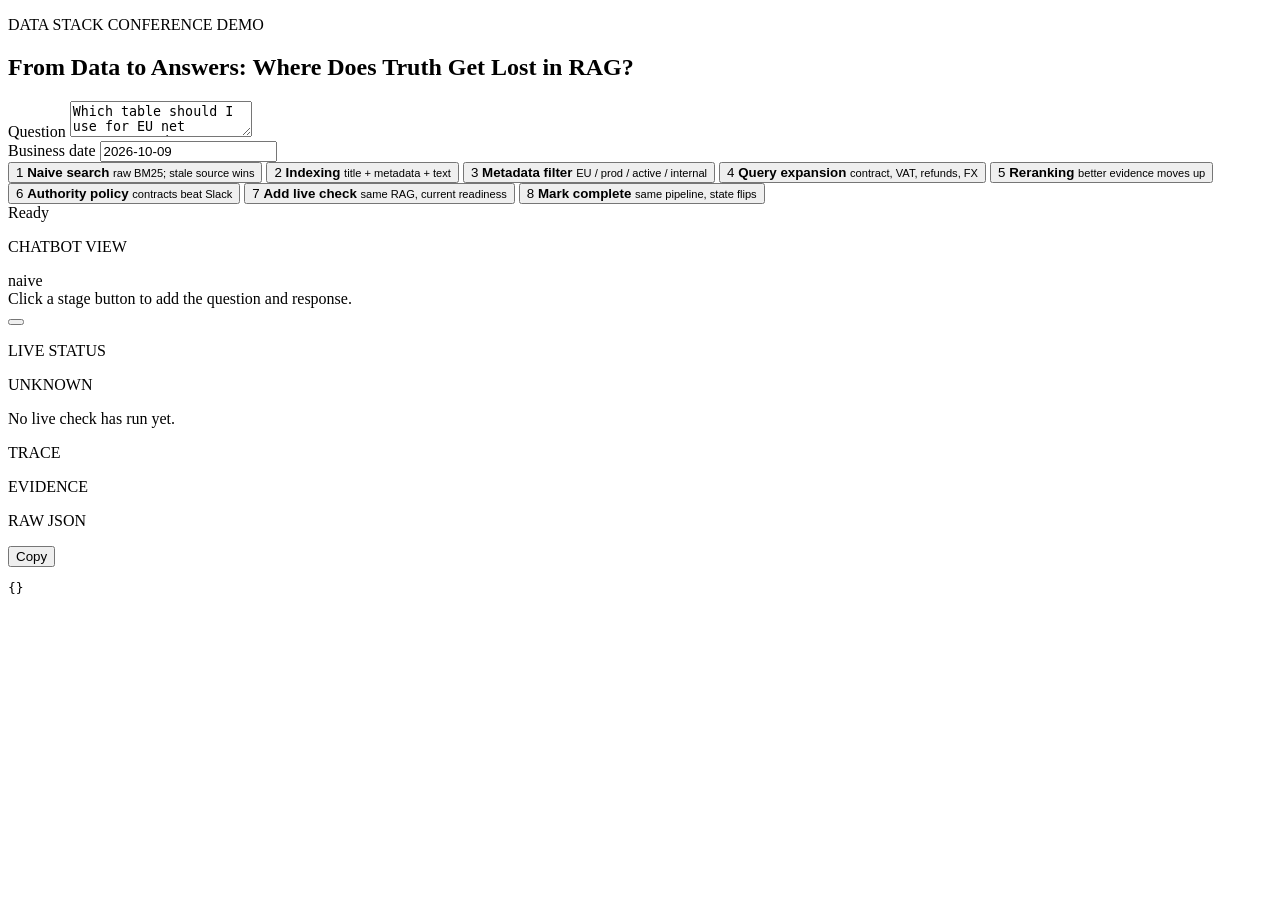
==== ui/index.html @ 7668dca6 "Initial commit" ====
<!doctype html>
<html lang="en">
  <head>
    <meta charset="utf-8" />
    <meta name="viewport" content="width=device-width, initial-scale=1" />
    <title>RAG Truth Demo</title>
    <link rel="stylesheet" href="/styles.css?v=layout-redo-1" />
  </head>
  <body>
    <main class="shell">
      <section class="hero" aria-label="Demo controls">
        <div class="brand-block">
          <p class="eyebrow">DATA STACK CONFERENCE DEMO</p>
          <h1 id="brandTitle">From Data to Answers: Where Does Truth Get Lost in RAG?</h1>
        </div>

        <div class="question-box">
          <label for="question">Question</label>
          <textarea id="question" rows="2">Which table should I use for EU net revenue, and can I trust yesterday's data?</textarea>
          <div class="field-row">
            <label for="date">Business date</label>
            <input id="date" value="2026-10-09" />
          </div>
        </div>
      </section>

      <div class="demo-layout">
        <section class="stage-grid" aria-label="Demo steps">
          <button class="step active" data-step="naive">
            <span>1</span>
            <strong>Naive search</strong>
            <small>raw BM25; stale source wins</small>
          </button>
          <button class="step" data-step="indexing">
            <span>2</span>
            <strong>Indexing</strong>
            <small>title + metadata + text</small>
          </button>
          <button class="step" data-step="metadata">
            <span>3</span>
            <strong>Metadata filter</strong>
            <small>EU / prod / active / internal</small>
          </button>
          <button class="step" data-step="rewrite">
            <span>4</span>
            <strong>Query expansion</strong>
            <small>contract, VAT, refunds, FX</small>
          </button>
          <button class="step" data-step="rerank">
            <span>5</span>
            <strong>Reranking</strong>
            <small>better evidence moves up</small>
          </button>
          <button class="step" data-step="authority">
            <span>6</span>
            <strong>Authority policy</strong>
            <small>contracts beat Slack</small>
          </button>
          <button class="step danger" data-step="live">
            <span>7</span>
            <strong>Add live check</strong>
            <small>same RAG, current readiness</small>
          </button>
          <button class="step success" data-step="complete">
            <span>8</span>
            <strong>Mark complete</strong>
            <small>same pipeline, state flips</small>
          </button>
        </section>

        <div class="demo-main">
          <section class="toolbar" aria-label="Controls">
            <div id="status" class="status">Ready</div>
          </section>

          <section class="result-layout">
            <article class="chat-panel">
              <div class="panel-heading">
                <p class="eyebrow">CHATBOT VIEW</p>
                <div id="modeBadge" class="badge">naive</div>
              </div>
              <div id="chat" class="chat-log" aria-live="polite">
                <div class="empty-chat">Click a stage button to add the question and response.</div>
              </div>
              <div class="chat-footer">
                <button id="clearChatBtn" class="icon-button" aria-label="Clear chat" title="Clear chat">
                  <span class="bin-icon" aria-hidden="true"></span>
                </button>
              </div>
            </article>

            <aside class="side-stack">
              <section class="live-panel">
                <p class="eyebrow">LIVE STATUS</p>
                <div id="readiness" class="readiness unknown">UNKNOWN</div>
                <div id="partitions" class="partition-list"></div>
                <p id="liveNote" class="muted">No live check has run yet.</p>
              </section>

              <section class="panel trace-panel">
                <p class="eyebrow">TRACE</p>
                <ol id="trace" class="trace-list"></ol>
              </section>
            </aside>
          </section>

        </div>

      </div>

      <section class="lower-grid">
        <article class="panel evidence-panel">
          <p class="eyebrow">EVIDENCE</p>
          <div id="evidence" class="evidence-list"></div>
        </article>

        <article class="panel json-panel">
          <div class="panel-heading">
            <p class="eyebrow">RAW JSON</p>
            <button id="copyBtn" class="secondary small">Copy</button>
          </div>
          <pre id="rawJson">{}</pre>
        </article>
      </section>
    </main>

    <script src="/app.js?v=layout-redo-1"></script>
  </body>
</html>
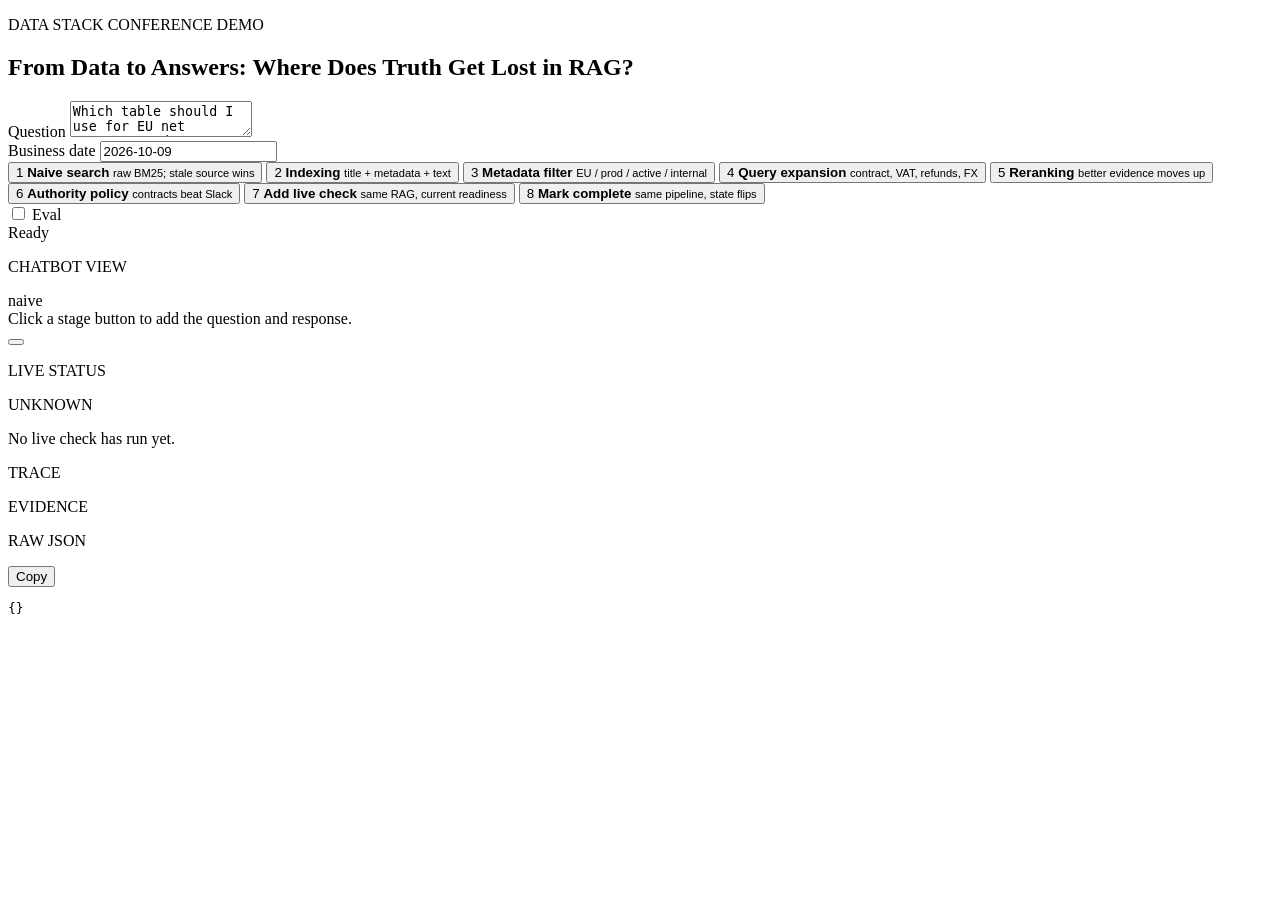
==== commit 4200637d: "Add an eval-grounded correctness toggle and deck drift guard Grade every stage against the fully-tun" ====
--- a/ui/index.html
+++ b/ui/index.html
@@ -4,7 +4,7 @@
     <meta charset="utf-8" />
     <meta name="viewport" content="width=device-width, initial-scale=1" />
     <title>RAG Truth Demo</title>
-    <link rel="stylesheet" href="/styles.css?v=layout-redo-1" />
+    <link rel="stylesheet" href="/styles.css?v=eval-toggle-1" />
   </head>
   <body>
     <main class="shell">
@@ -70,6 +70,12 @@
 
         <div class="demo-main">
           <section class="toolbar" aria-label="Controls">
+            <label class="eval-toggle" title="Show the seed eval's calibrated confidence">
+              <input type="checkbox" id="evalToggle" />
+              <span class="eval-switch" aria-hidden="true"></span>
+              <span class="eval-toggle-text">Eval</span>
+            </label>
+            <div id="evalReadout" class="eval-readout" hidden></div>
             <div id="status" class="status">Ready</div>
           </section>
 
@@ -124,6 +130,6 @@
       </section>
     </main>
 
-    <script src="/app.js?v=layout-redo-1"></script>
+    <script src="/app.js?v=eval-toggle-1"></script>
   </body>
 </html>
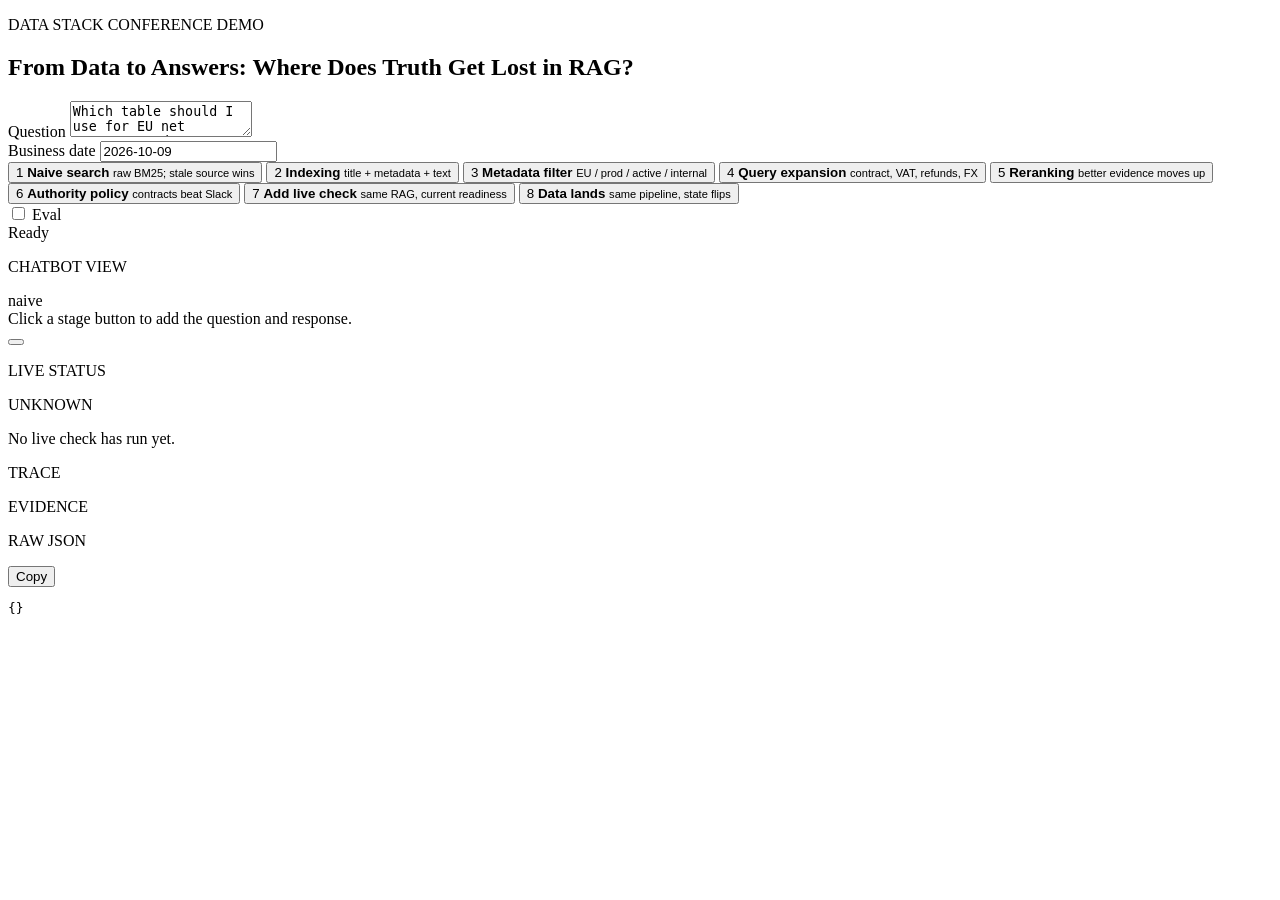
==== commit 69dad032: "Fine tune the ui" ====
--- a/ui/index.html
+++ b/ui/index.html
@@ -4,7 +4,7 @@
     <meta charset="utf-8" />
     <meta name="viewport" content="width=device-width, initial-scale=1" />
     <title>RAG Truth Demo</title>
-    <link rel="stylesheet" href="/styles.css?v=eval-toggle-1" />
+    <link rel="stylesheet" href="/styles.css?v=llm-toggle-1" />
   </head>
   <body>
     <main class="shell">
@@ -63,7 +63,7 @@
           </button>
           <button class="step success" data-step="complete">
             <span>8</span>
-            <strong>Mark complete</strong>
+            <strong>Data lands</strong>
             <small>same pipeline, state flips</small>
           </button>
         </section>
@@ -74,6 +74,11 @@
               <input type="checkbox" id="evalToggle" />
               <span class="eval-switch" aria-hidden="true"></span>
               <span class="eval-toggle-text">Eval</span>
+            </label>
+            <label class="eval-toggle" id="llmToggleWrap" title="Generate answers with the LLM instead of the offline template" hidden>
+              <input type="checkbox" id="llmToggle" />
+              <span class="eval-switch" aria-hidden="true"></span>
+              <span class="eval-toggle-text">LLM</span>
             </label>
             <div id="evalReadout" class="eval-readout" hidden></div>
             <div id="status" class="status">Ready</div>
@@ -130,6 +135,6 @@
       </section>
     </main>
 
-    <script src="/app.js?v=eval-toggle-1"></script>
+    <script src="/app.js?v=llm-toggle-1"></script>
   </body>
 </html>
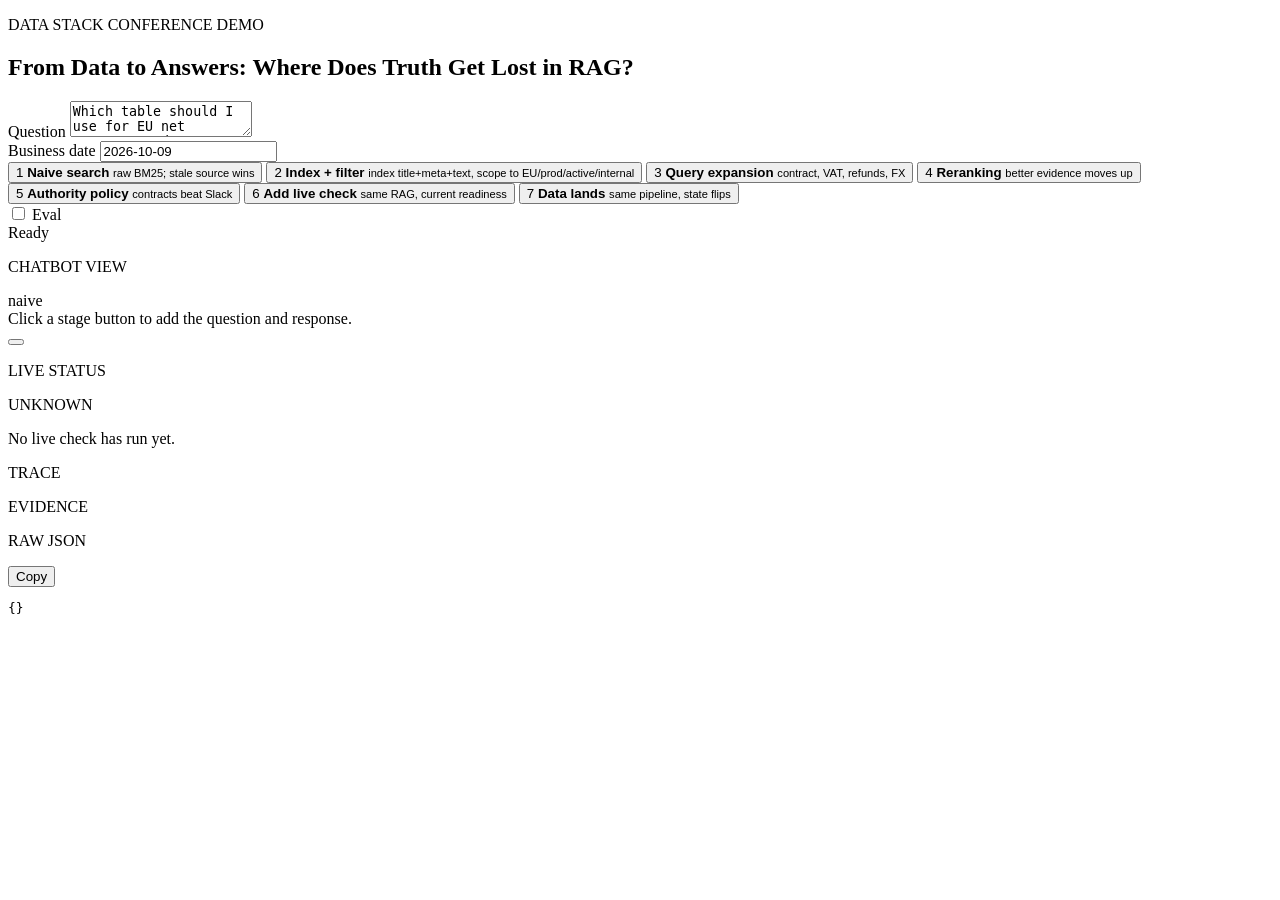
==== commit 2395fef8: "ui brightening" ====
--- a/ui/index.html
+++ b/ui/index.html
@@ -31,38 +31,33 @@
             <strong>Naive search</strong>
             <small>raw BM25; stale source wins</small>
           </button>
-          <button class="step" data-step="indexing">
+          <button class="step" data-step="index_filter">
             <span>2</span>
-            <strong>Indexing</strong>
-            <small>title + metadata + text</small>
-          </button>
-          <button class="step" data-step="metadata">
-            <span>3</span>
-            <strong>Metadata filter</strong>
-            <small>EU / prod / active / internal</small>
+            <strong>Index + filter</strong>
+            <small>index title+meta+text, scope to EU/prod/active/internal</small>
           </button>
           <button class="step" data-step="rewrite">
-            <span>4</span>
+            <span>3</span>
             <strong>Query expansion</strong>
             <small>contract, VAT, refunds, FX</small>
           </button>
           <button class="step" data-step="rerank">
-            <span>5</span>
+            <span>4</span>
             <strong>Reranking</strong>
             <small>better evidence moves up</small>
           </button>
           <button class="step" data-step="authority">
-            <span>6</span>
+            <span>5</span>
             <strong>Authority policy</strong>
             <small>contracts beat Slack</small>
           </button>
           <button class="step danger" data-step="live">
-            <span>7</span>
+            <span>6</span>
             <strong>Add live check</strong>
             <small>same RAG, current readiness</small>
           </button>
           <button class="step success" data-step="complete">
-            <span>8</span>
+            <span>7</span>
             <strong>Data lands</strong>
             <small>same pipeline, state flips</small>
           </button>
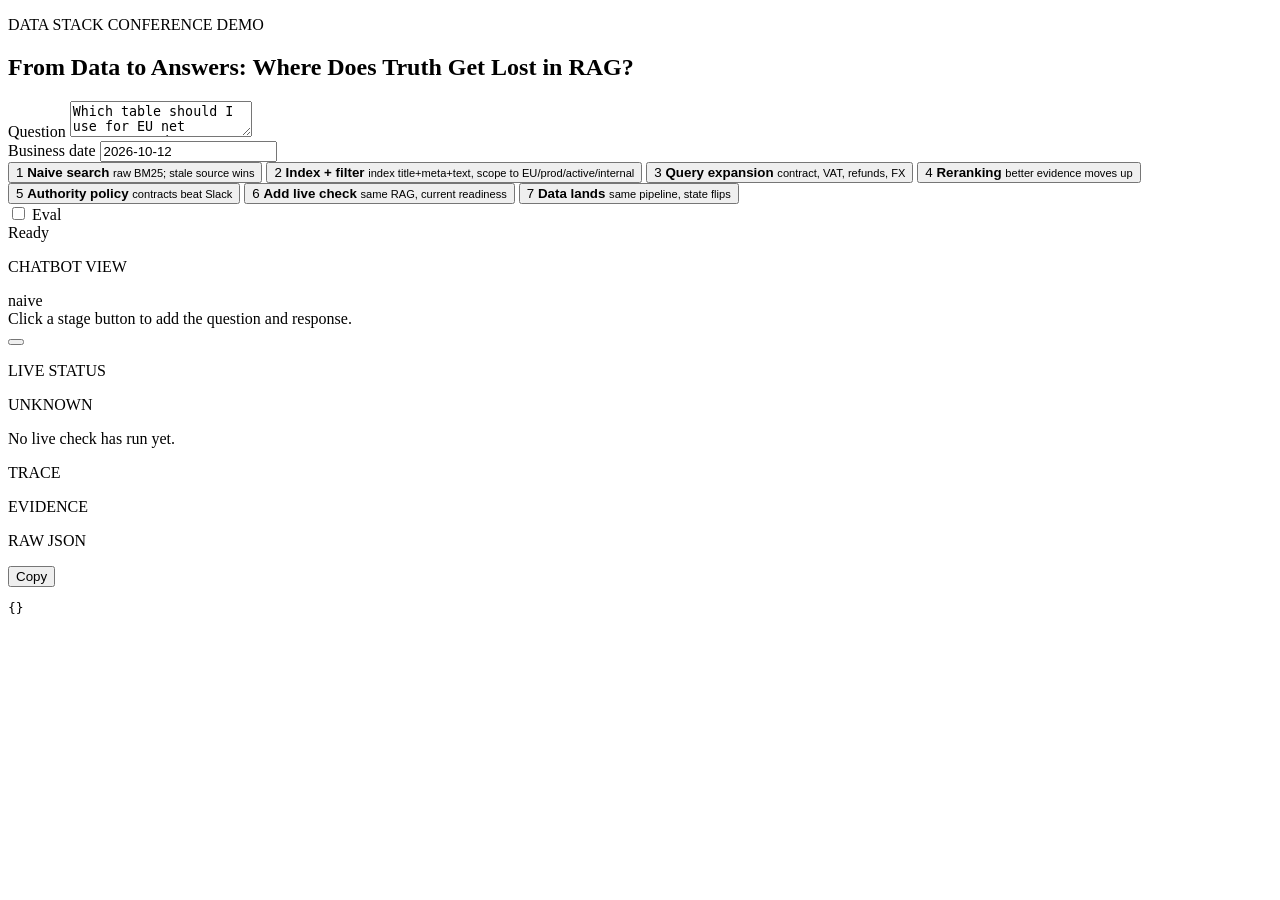
==== commit 57991e12: "Shift demo dates to current: yesterday=2026-10-12, today=2026-10-13 Move the live-data cluster forwa" ====
--- a/ui/index.html
+++ b/ui/index.html
@@ -4,7 +4,10 @@
     <meta charset="utf-8" />
     <meta name="viewport" content="width=device-width, initial-scale=1" />
     <title>RAG Truth Demo</title>
-    <link rel="stylesheet" href="/styles.css?v=llm-toggle-1" />
+    <link rel="preconnect" href="https://fonts.googleapis.com" />
+    <link rel="preconnect" href="https://fonts.gstatic.com" crossorigin />
+    <link rel="stylesheet" href="https://fonts.googleapis.com/css2?family=IBM+Plex+Mono:wght@400;500;600&family=Inter:wght@400;500;600;700;800&display=swap" />
+    <link rel="stylesheet" href="/styles.css?v=harmonize-1" />
   </head>
   <body>
     <main class="shell">
@@ -19,7 +22,7 @@
           <textarea id="question" rows="2">Which table should I use for EU net revenue, and can I trust yesterday's data?</textarea>
           <div class="field-row">
             <label for="date">Business date</label>
-            <input id="date" value="2026-10-09" />
+            <input id="date" value="2026-10-12" />
           </div>
         </div>
       </section>
